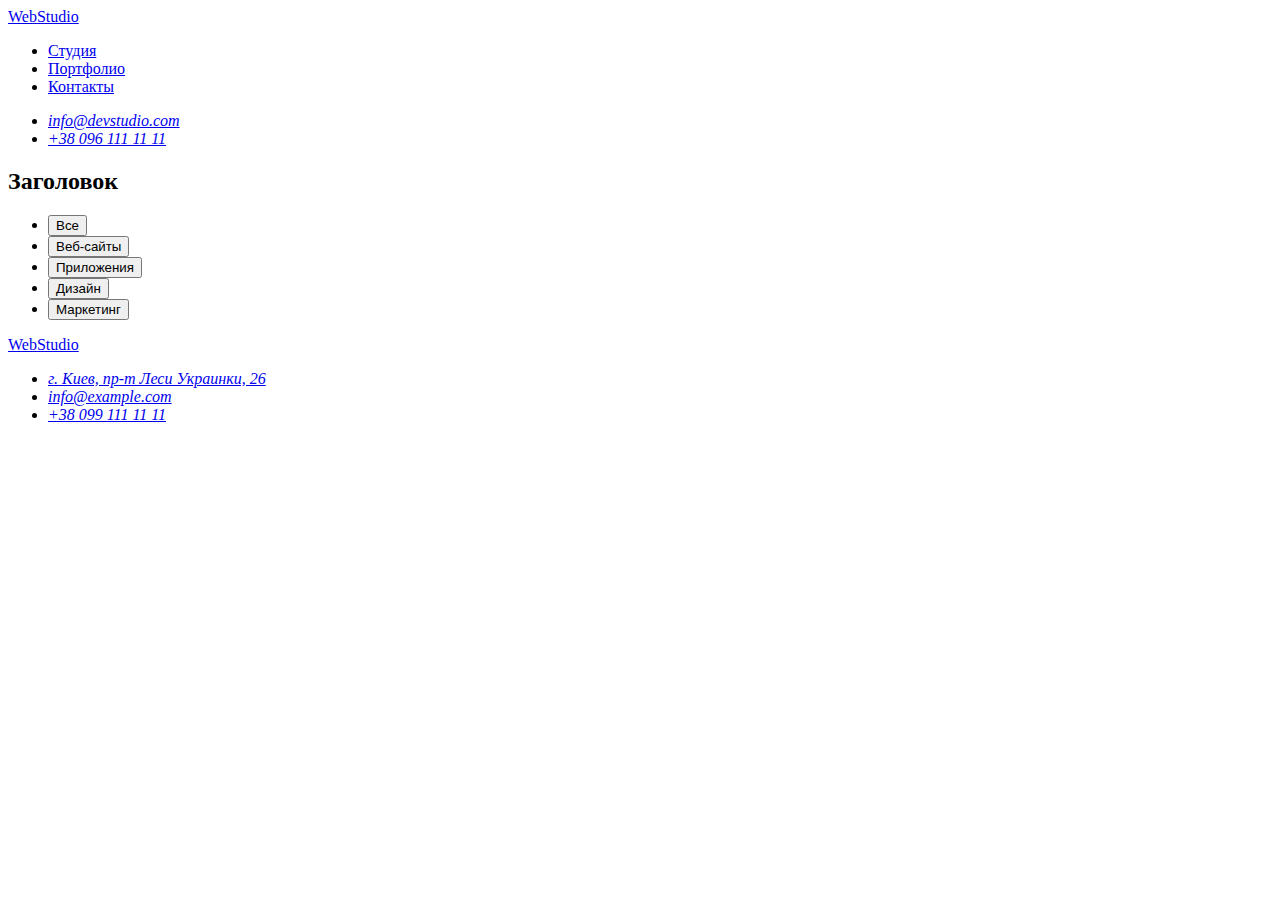
==== portfolio.html @ 2a9aff3a "portfolio1" ====
<!DOCTYPE html>
<html lang="en">
<head>
    <meta charset="UTF-8">
    <meta name="viewport" content="width=device-width, initial-scale=1.0">
    <title>Document</title>
</head>
<body>
    <header>
        <nav>
        <a href="/" lang="en"><span>Web</span>Studio</a>
        <ul>
            <li>
                <a href="index.html">Студия</a>
            </li>
            <li>
                <a href="portfolio.html">Портфолио</a>
            </li>
            <li>
                <a href="#contacts">Контакты</a>
            </li>
        </ul>
    </nav>
    <address>
        <ul>
            <li>
                <a href="mailto:info@devstudio.com">info@devstudio.com</a>
            </li>
            <li>
                <a href="tel:+380961111111">+38 096 111 11 11</a>
            </li>
        </ul>
    </address>
</header>
    <main>
        <!--HERO-->
        <section>
            <h2 class="visually-hidden">Заголовок</h2>
            <ul>
                <li>
                    <button type="button">Все</button>
                </li>
                <li>
                    <button type="button">Веб-сайты</button>
                </li>
                <li>
                    <button type="button">Приложения</button>
                </li>
                <li>
                    <button type="button">Дизайн</button>
                </li>
                <li>
                    <button type="button">Маркетинг</button>
                </li>
            </ul>
        </section>
        <!--PORTFOLIO-->
        <section></section>
    </main>
    <footer id="contacts">
        <div>
            <a href="/" lang="en"><span>Web</span>Studio</a>
            <address>
                <ul>
                    <li>
                        <a href="https://goo.gl/maps/wBqnjVuJjJqZoF6Z9" target="_blank" rel="noreferrer noopener">г. Киев, пр-т
                            Леси Украинки, 26</a>
                    </li>
                    <li>
                        <a href="mailto:info@example.com">info@example.com</a>
                    </li>
                    <li>
                        <a href="tel:+380961111111">+38 099 111 11 11</a>
                    </li>
                </ul>
            </address>
        </div>
    </footer>
</body>
</html>
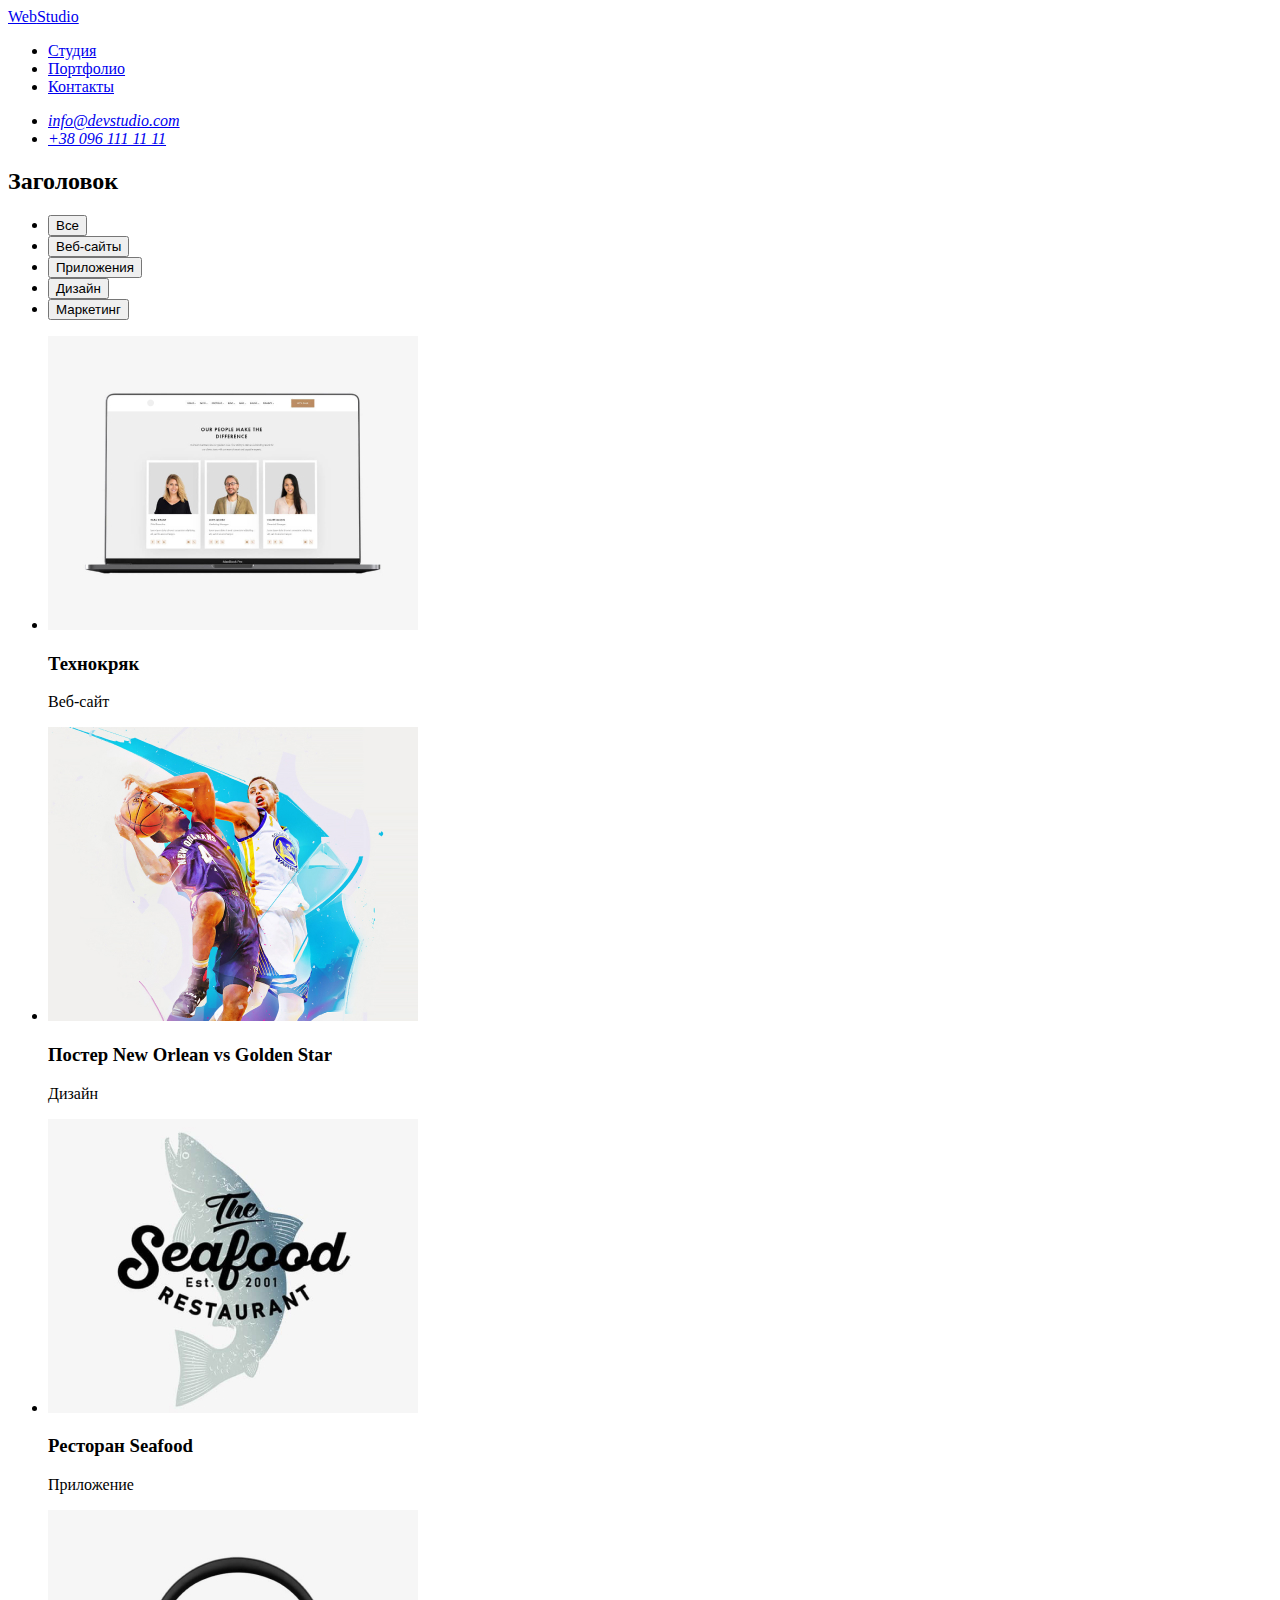
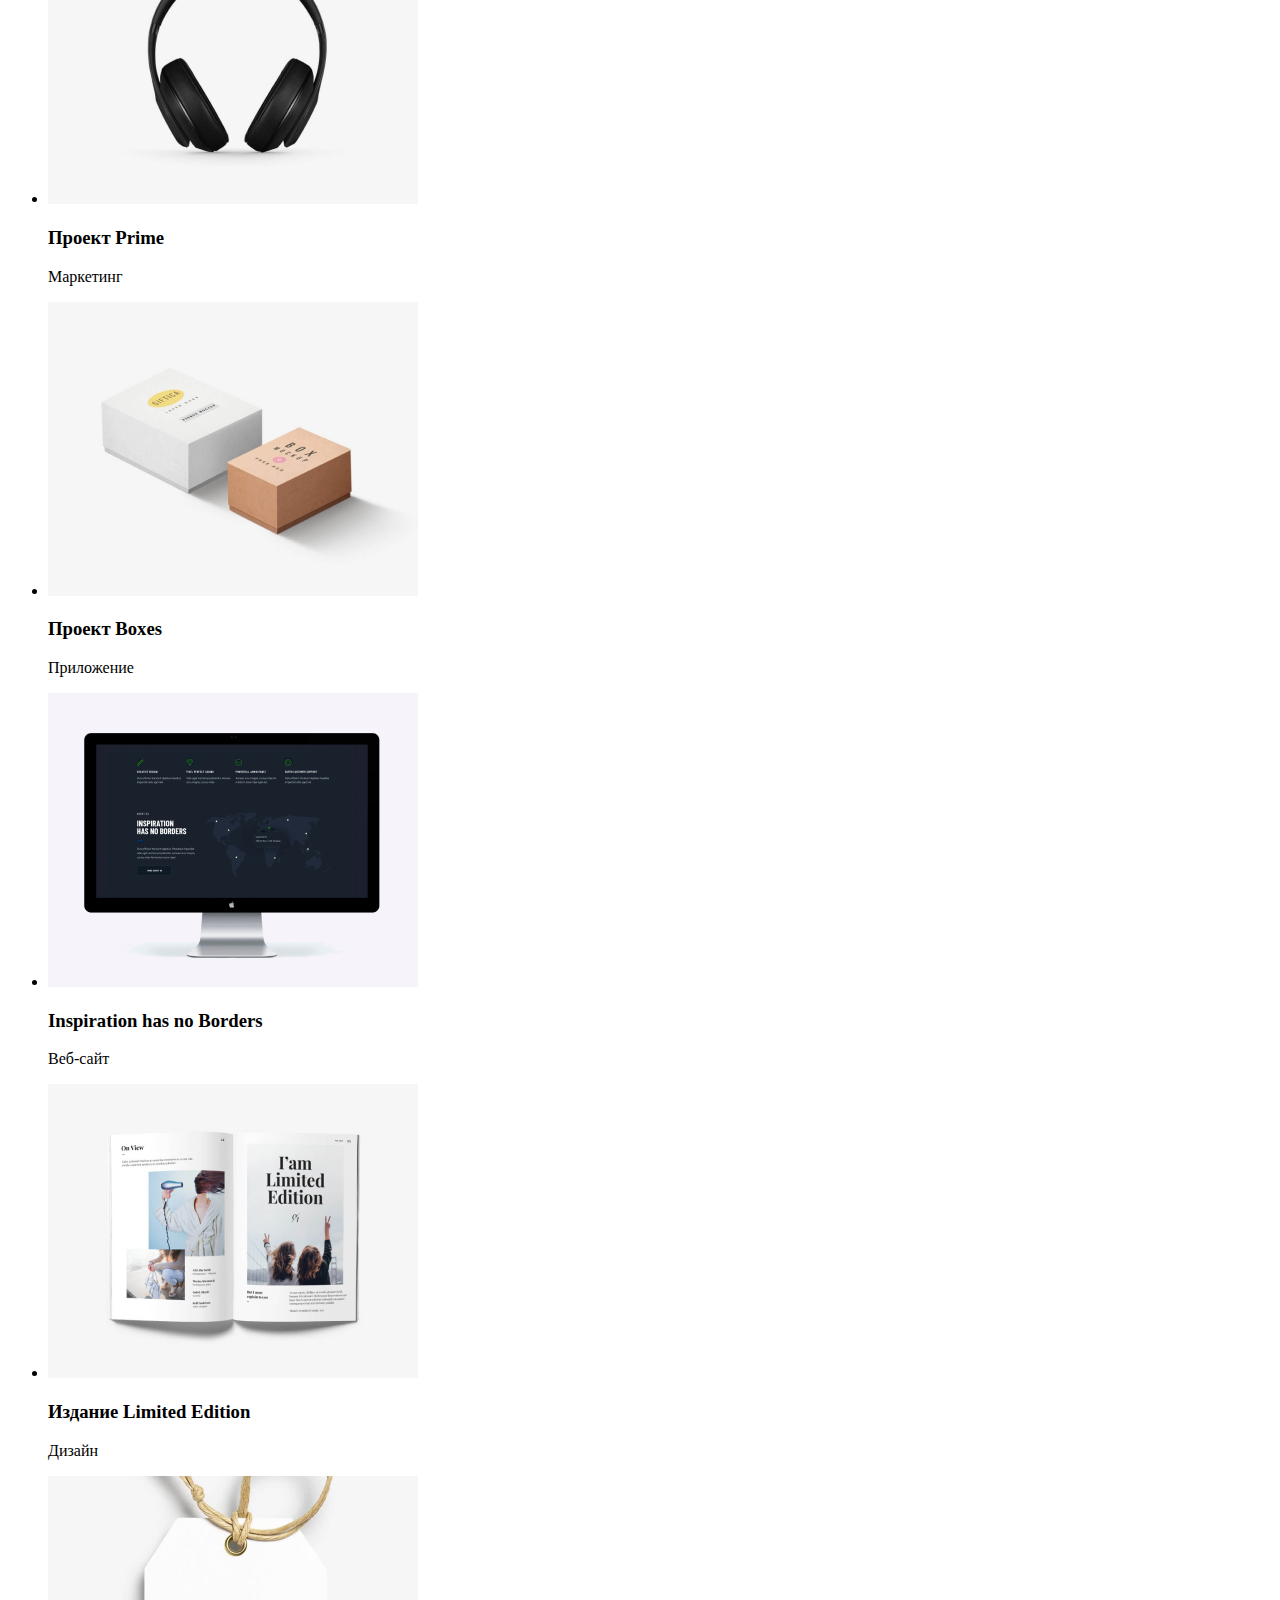
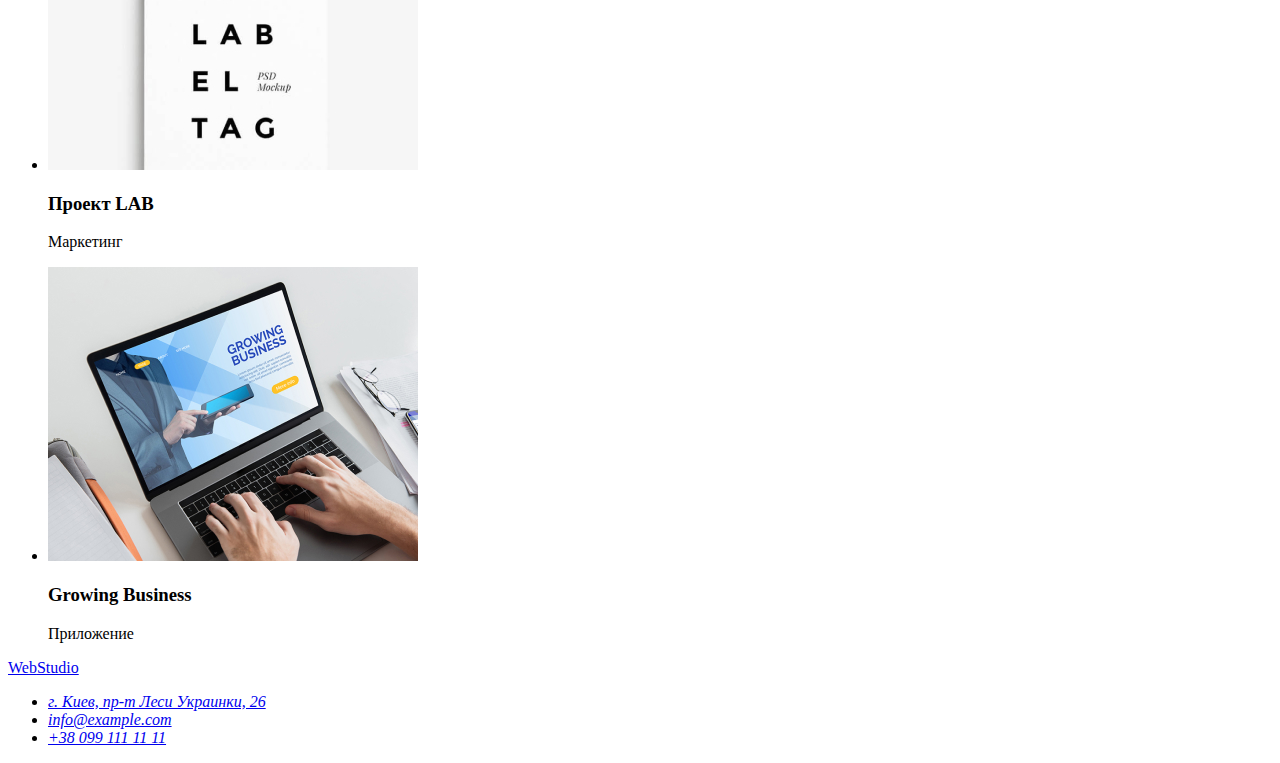
==== commit 13fb2006: "portfolio2" ====
--- a/portfolio.html
+++ b/portfolio.html
@@ -7,26 +7,26 @@
 </head>
 <body>
     <header>
-        <nav>
-        <a href="/" lang="en"><span>Web</span>Studio</a>
-        <ul>
-            <li>
-                <a href="index.html">Студия</a>
+        <nav class="nav">
+        <a href="/" lang="en" class="logo"><span>Web</span>Studio</a>
+        <ul class="list-nav">
+            <li class="list-nav-item">
+                <a href="index.html" class="link-nav">Студия</a>
             </li>
-            <li>
-                <a href="portfolio.html">Портфолио</a>
+            <li class="list-nav-item">
+                <a href="portfolio.html" class="link-nav">Портфолио</a>
             </li>
-            <li>
-                <a href="#contacts">Контакты</a>
+            <li class="list-nav-item">
+                <a href="#contacts" class="link-nav">Контакты</a>
             </li>
         </ul>
     </nav>
-    <address>
-        <ul>
-            <li>
+    <address class="address">
+        <ul class="list-address">
+            <li class="list-address-item">
                 <a href="mailto:info@devstudio.com">info@devstudio.com</a>
             </li>
-            <li>
+            <li class="list-address-item">
                 <a href="tel:+380961111111">+38 096 111 11 11</a>
             </li>
         </ul>
@@ -34,8 +34,8 @@
 </header>
     <main>
         <!--HERO-->
+        <h2 class="visually-hidden">Заголовок</h2>
         <section>
-            <h2 class="visually-hidden">Заголовок</h2>
             <ul>
                 <li>
                     <button type="button">Все</button>
@@ -55,7 +55,55 @@
             </ul>
         </section>
         <!--PORTFOLIO-->
-        <section></section>
+        <section>
+            <ul>
+                <li>
+                    <img src="./images/portfolio/portfolio-1.jpg" alt="Веб-сайт" width="370" height="294">
+                    <h3>Технокряк</h3>
+                    <p>Веб-сайт</p>
+                </li>
+                <li>
+                    <img src="./images/portfolio/portfolio-2.jpg" alt="Дизайн" width="370" height="294">
+                    <h3>Постер New Orlean vs Golden Star</h3>
+                    <p>Дизайн</p>
+                </li>
+                <li>
+                    <img src="./images/portfolio/portfolio-3.jpg" alt="Приложение" width="370" height="294">
+                    <h3>Ресторан Seafood</h3>
+                    <p>Приложение</p>
+                </li>
+                <li>
+                    <img src="./images/portfolio/portfolio-4.jpg" alt="Маркетинг" width="370" height="294">
+                    <h3>Проект Prime</h3>
+                    <p>Маркетинг</p>
+                </li>
+                <li>
+                    <img src="./images/portfolio/portfolio-5.jpg" alt="Приложение" width="370" height="294">
+                    <h3>Проект Boxes</h3>
+                    <p>Приложение</p>
+                </li>
+                <li>
+                    <img src="./images/portfolio/portfolio-6.jpg" alt="Веб-сайт" width="370" height="294">
+                    <h3>Inspiration has no Borders</h3>
+                    <p>Веб-сайт</p>
+                </li>
+                <li>
+                    <img src="./images/portfolio/portfolio-7.jpg" alt="Дизайн" width="370" height="294">
+                    <h3>Издание Limited Edition</h3>
+                    <p>Дизайн</p>
+                </li>
+                <li>
+                    <img src="./images/portfolio/portfolio-8.jpg" alt="Маркетинг" width="370" height="294">
+                    <h3>Проект LAB</h3>
+                    <p>Маркетинг</p>
+                </li>
+                <li>
+                    <img src="./images/portfolio/portfolio-9.jpg" alt="Приложение" width="370" height="294">
+                    <h3>Growing Business</h3>
+                    <p>Приложение</p>
+                </li>
+            </ul>
+        </section>
     </main>
     <footer id="contacts">
         <div>
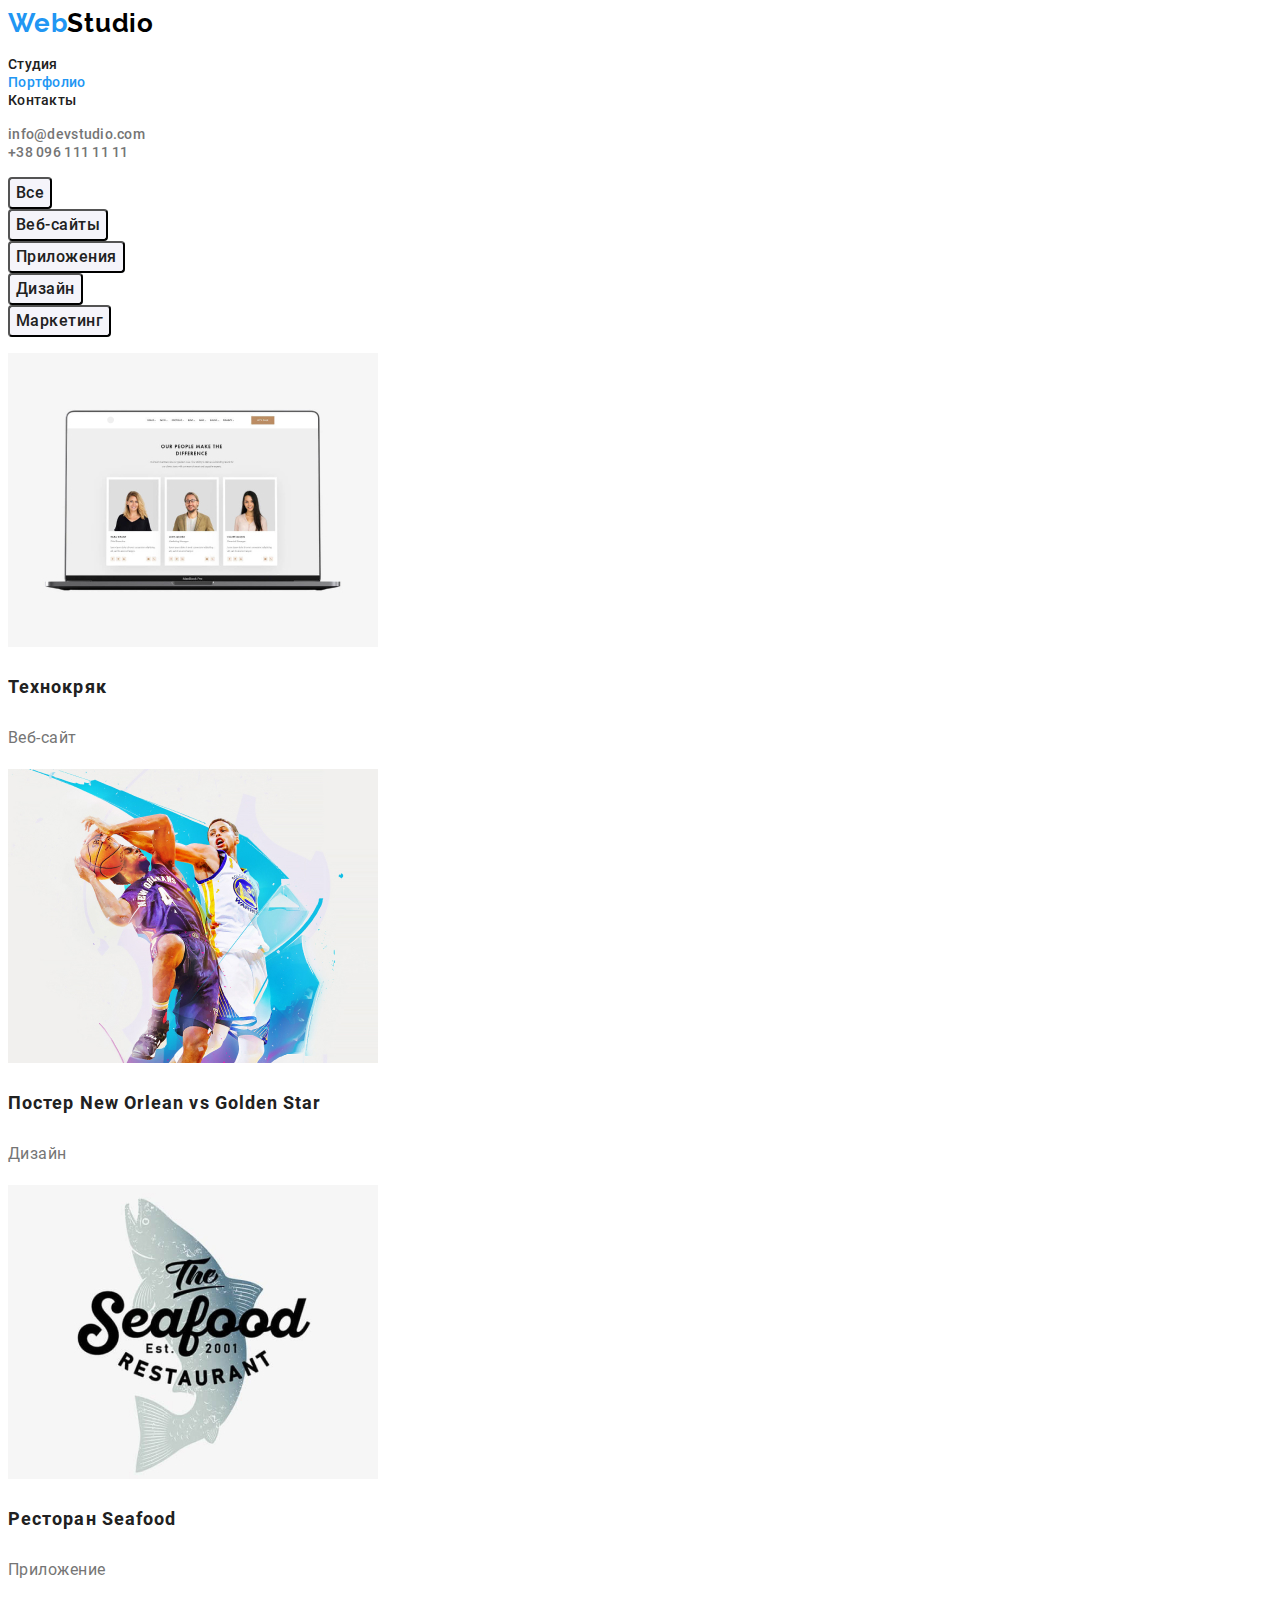
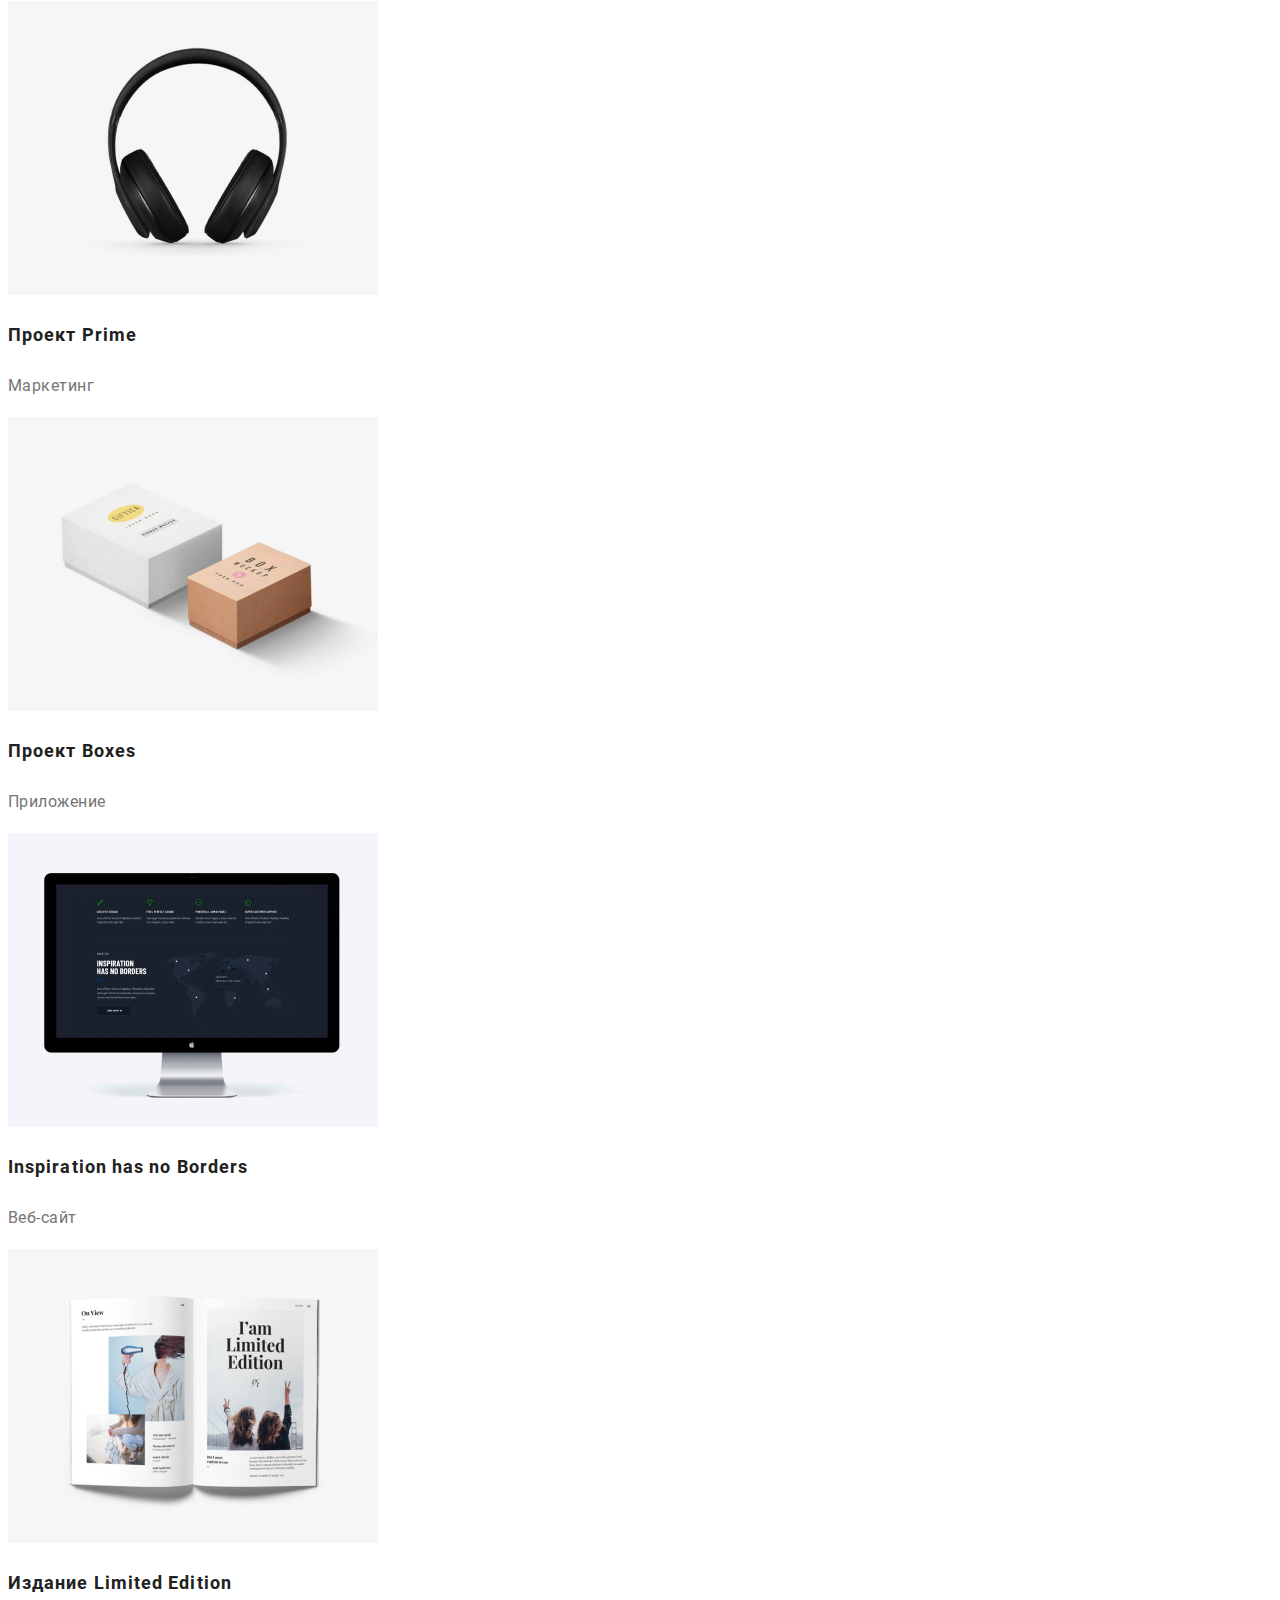
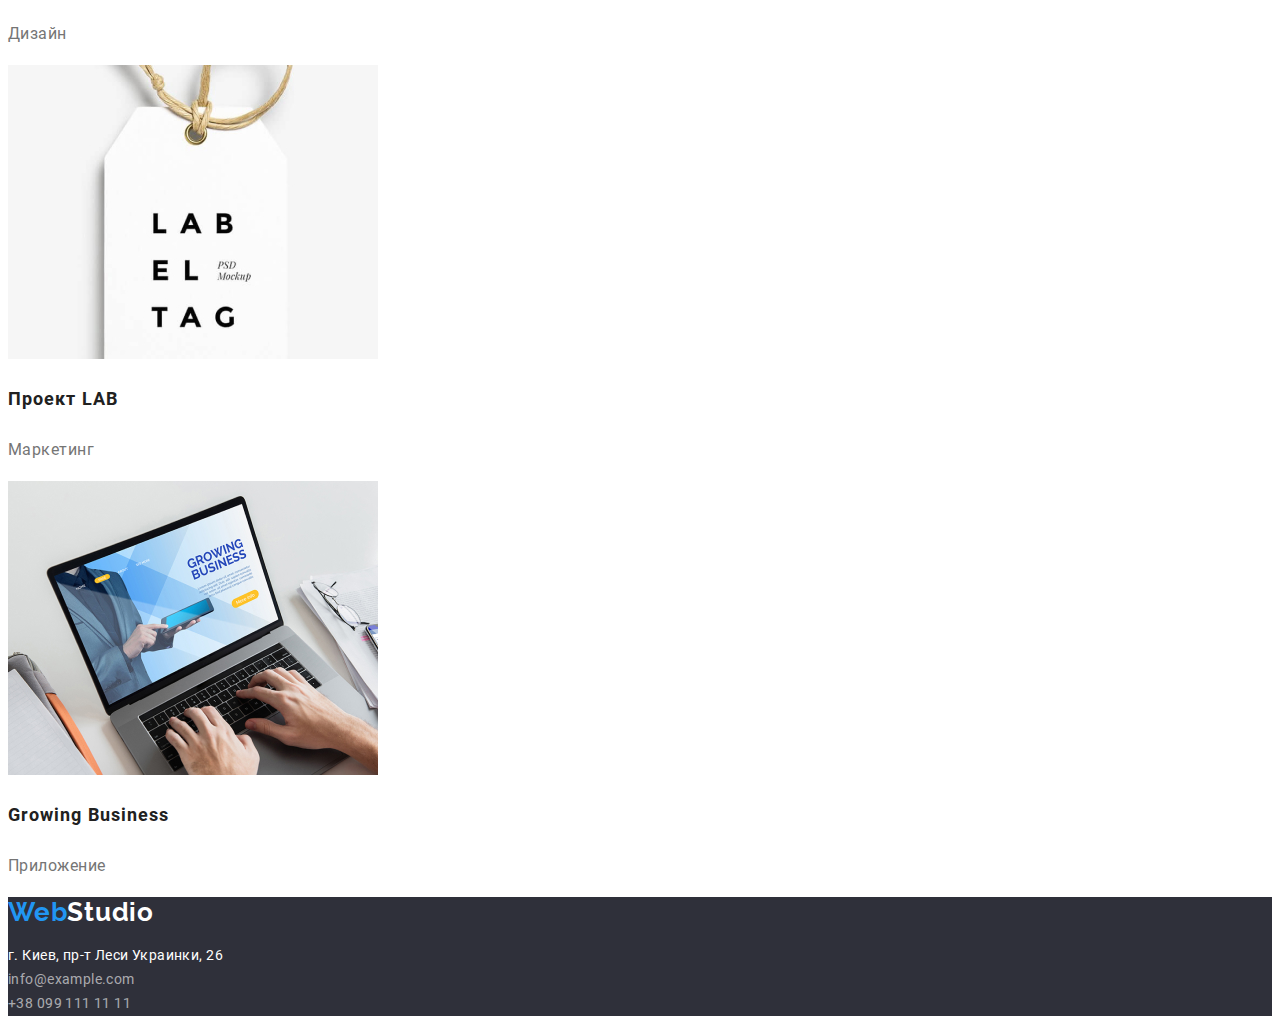
==== commit 1aa0f939: "css1" ====
--- a/portfolio.html
+++ b/portfolio.html
@@ -3,122 +3,125 @@
 <head>
     <meta charset="UTF-8">
     <meta name="viewport" content="width=device-width, initial-scale=1.0">
+    <link rel="stylesheet" href="./css/fonts.css">
+    <link rel="stylesheet" href="./css/styles.css">
     <title>Document</title>
 </head>
 <body>
-    <header>
+    <header class="header">
         <nav class="nav">
-        <a href="/" lang="en" class="logo"><span>Web</span>Studio</a>
-        <ul class="list-nav">
-            <li class="list-nav-item">
-                <a href="index.html" class="link-nav">Студия</a>
-            </li>
-            <li class="list-nav-item">
-                <a href="portfolio.html" class="link-nav">Портфолио</a>
-            </li>
-            <li class="list-nav-item">
-                <a href="#contacts" class="link-nav">Контакты</a>
-            </li>
-        </ul>
-    </nav>
-    <address class="address">
-        <ul class="list-address">
-            <li class="list-address-item">
-                <a href="mailto:info@devstudio.com">info@devstudio.com</a>
-            </li>
-            <li class="list-address-item">
-                <a href="tel:+380961111111">+38 096 111 11 11</a>
-            </li>
-        </ul>
-    </address>
-</header>
+            <a href="/" lang="en" class="logo"><span class="span-logo">Web</span>Studio</a>
+            <ul class="nav-list">
+                <li class="nav-list-item">
+                    <a href="index.html" class="link-nav">Студия</a>
+                </li>
+                <li class="list-nav-item">
+                    <a href="portfolio.html" class="link-nav current">Портфолио</a>
+                </li>
+                <li class="list-nav-item">
+                    <a href="#contacts" class="link-nav">Контакты</a>
+                </li>
+            </ul>
+        </nav>
+        <address class="address">
+            <ul class="list-address">
+                <li class="list-address-item">
+                    <a href="mailto:info@devstudio.com" class="address-link">info@devstudio.com</a>
+                </li>
+                <li class="list-address-item">
+                    <a href="tel:+380961111111" class="address-link">+38 096 111 11 11</a>
+                </li>
+            </ul>
+        </address>
+    </header>
     <main>
         <!--HERO-->
-        <h2 class="visually-hidden">Заголовок</h2>
-        <section>
-            <ul>
-                <li>
-                    <button type="button">Все</button>
+        <h1 class="visually-hidden">Заголовок</h1>
+        <section class="portfolio-hero">
+            <ul class="portfolio-hero-list">
+                <li class="portfolio-hero-list-item">
+                    <button class="portfolio-btn" type="button">Все</button>
                 </li>
-                <li>
-                    <button type="button">Веб-сайты</button>
+                <li class="portfolio-hero-list-item">
+                    <button class="portfolio-btn" type="button">Веб-сайты</button>
                 </li>
-                <li>
-                    <button type="button">Приложения</button>
+                <li class="portfolio-hero-list-item">
+                    <button class="portfolio-btn" type="button">Приложения</button>
                 </li>
-                <li>
-                    <button type="button">Дизайн</button>
+                <li class="portfolio-hero-list-item">
+                    <button class="portfolio-btn" type="button">Дизайн</button>
                 </li>
-                <li>
-                    <button type="button">Маркетинг</button>
+                <li class="portfolio-hero-list-item">
+                    <button class="portfolio-btn" type="button">Маркетинг</button>
                 </li>
             </ul>
         </section>
         <!--PORTFOLIO-->
-        <section>
-            <ul>
-                <li>
-                    <img src="./images/portfolio/portfolio-1.jpg" alt="Веб-сайт" width="370" height="294">
-                    <h3>Технокряк</h3>
-                    <p>Веб-сайт</p>
+        <section class="portfolio">
+            <h2 class="visually-hidden">Портфолыо</h2>
+            <ul class="portfolio-list">
+                <li class="portfolio-list-item">
+                    <img class="portfolio-img" src="./images/portfolio/portfolio-1.jpg" alt="Веб-сайт" width="370" height="294">
+                    <h3 class="portfolio-title">Технокряк</h3>
+                    <p class="portfolio-discription">Веб-сайт</p>
                 </li>
-                <li>
-                    <img src="./images/portfolio/portfolio-2.jpg" alt="Дизайн" width="370" height="294">
-                    <h3>Постер New Orlean vs Golden Star</h3>
-                    <p>Дизайн</p>
+                <li class="portfolio-list-item">
+                    <img class="portfolio-img" src="./images/portfolio/portfolio-2.jpg" alt="Дизайн" width="370" height="294">
+                    <h3 class="portfolio-title">Постер New Orlean vs Golden Star</h3>
+                    <p class="portfolio-discription">Дизайн</p>
                 </li>
-                <li>
-                    <img src="./images/portfolio/portfolio-3.jpg" alt="Приложение" width="370" height="294">
-                    <h3>Ресторан Seafood</h3>
-                    <p>Приложение</p>
+                <li class="portfolio-list-item">
+                    <img class="portfolio-img" src="./images/portfolio/portfolio-3.jpg" alt="Приложение" width="370" height="294">
+                    <h3 class="portfolio-title">Ресторан Seafood</h3>
+                    <p class="portfolio-discription">Приложение</p>
                 </li>
-                <li>
-                    <img src="./images/portfolio/portfolio-4.jpg" alt="Маркетинг" width="370" height="294">
-                    <h3>Проект Prime</h3>
-                    <p>Маркетинг</p>
+                <li class="portfolio-list-item">
+                    <img class="portfolio-img" src="./images/portfolio/portfolio-4.jpg" alt="Маркетинг" width="370" height="294">
+                    <h3 class="portfolio-title">Проект Prime</h3>
+                    <p class="portfolio-discription">Маркетинг</p>
                 </li>
-                <li>
-                    <img src="./images/portfolio/portfolio-5.jpg" alt="Приложение" width="370" height="294">
-                    <h3>Проект Boxes</h3>
-                    <p>Приложение</p>
+                <li class="portfolio-list-item">
+                    <img class="portfolio-img" src="./images/portfolio/portfolio-5.jpg" alt="Приложение" width="370" height="294">
+                    <h3 class="portfolio-title">Проект Boxes</h3>
+                    <p class="portfolio-discription">Приложение</p>
                 </li>
-                <li>
-                    <img src="./images/portfolio/portfolio-6.jpg" alt="Веб-сайт" width="370" height="294">
-                    <h3>Inspiration has no Borders</h3>
-                    <p>Веб-сайт</p>
+                <li class="portfolio-list-item">
+                    <img class="portfolio-img" src="./images/portfolio/portfolio-6.jpg" alt="Веб-сайт" width="370" height="294">
+                    <h3 class="portfolio-title">Inspiration has no Borders</h3>
+                    <p class="portfolio-discription">Веб-сайт</p>
                 </li>
-                <li>
-                    <img src="./images/portfolio/portfolio-7.jpg" alt="Дизайн" width="370" height="294">
-                    <h3>Издание Limited Edition</h3>
-                    <p>Дизайн</p>
+                <li class="portfolio-list-item">
+                    <img class="portfolio-img" src="./images/portfolio/portfolio-7.jpg" alt="Дизайн" width="370" height="294">
+                    <h3 class="portfolio-title">Издание Limited Edition</h3>
+                    <p class="portfolio-discription">Дизайн</p>
                 </li>
-                <li>
-                    <img src="./images/portfolio/portfolio-8.jpg" alt="Маркетинг" width="370" height="294">
-                    <h3>Проект LAB</h3>
-                    <p>Маркетинг</p>
+                <li class="portfolio-list-item">
+                    <img class="portfolio-img" src="./images/portfolio/portfolio-8.jpg" alt="Маркетинг" width="370" height="294">
+                    <h3 class="portfolio-title">Проект LAB</h3>
+                    <p class="portfolio-discription">Маркетинг</p>
                 </li>
-                <li>
-                    <img src="./images/portfolio/portfolio-9.jpg" alt="Приложение" width="370" height="294">
-                    <h3>Growing Business</h3>
-                    <p>Приложение</p>
+                <li class="portfolio-list-item">
+                    <img class="portfolio-img" src="./images/portfolio/portfolio-9.jpg" alt="Приложение" width="370" height="294">
+                    <h3 class="portfolio-title">Growing Business</h3>
+                    <p class="portfolio-discription">Приложение</p>
                 </li>
             </ul>
         </section>
     </main>
-    <footer id="contacts">
-        <div>
-            <a href="/" lang="en"><span>Web</span>Studio</a>
-            <address>
-                <ul>
-                    <li>
-                        <a href="https://goo.gl/maps/wBqnjVuJjJqZoF6Z9" target="_blank" rel="noreferrer noopener">г. Киев, пр-т
-                            Леси Украинки, 26</a>
+    <footer id="contacts" class="footer">
+        <div class="footer-box">
+            <a href="/" lang="en" class="logo logo-dark"><span class="span-logo">Web</span>Studio</a>
+            <address class="address">
+                <ul class="footer-list">
+                    <li class="footer-list-item">
+                        <a href="https://goo.gl/maps/wBqnjVuJjJqZoF6Z9" target="_blank" rel="noreferrer noopener"
+                            class="map-link">г. Киев, пр-т Леси Украинки, 26</a>
                     </li>
-                    <li>
-                        <a href="mailto:info@example.com">info@example.com</a>
+                    <li class="footer-list-item">
+                        <a href="mailto:info@example.com" class="footer-addres-link">info@example.com</a>
                     </li>
-                    <li>
-                        <a href="tel:+380961111111">+38 099 111 11 11</a>
+                    <li class="footer-list-item">
+                        <a href="tel:+380961111111" class="footer-addres-link">+38 099 111 11 11</a>
                     </li>
                 </ul>
             </address>
--- a/css/fonts.css
+++ b/css/fonts.css
@@ -0,0 +1,39 @@
+@font-face {
+  font-family: 'Roboto';
+  src: url('../fonts/Roboto-Bold.woff2') format('woff2'),
+    url('../fonts/Roboto-Bold.woff') format('woff');
+  font-weight: 700;
+  font-style: normal;
+}
+
+@font-face {
+  font-family: 'Roboto';
+  src: url('../fonts/Roboto-Regular.woff2') format('woff2'),
+    url('../fonts/Roboto-Regular.woff') format('woff');
+  font-weight: 400;
+  font-style: normal;
+}
+
+@font-face {
+  font-family: 'Roboto';
+  src: url('../fonts/Roboto-Black.woff2') format('woff2'),
+    url('../fonts/Roboto-Black.woff') format('woff');
+  font-weight: 900;
+  font-style: normal;
+}
+
+@font-face {
+  font-family: 'Roboto';
+  src: url('../fonts/Roboto-Medium.woff2') format('woff2'),
+    url('../fonts/Roboto-Medium.woff') format('woff');
+  font-weight: 500;
+  font-style: normal;
+}
+
+@font-face {
+  font-family: 'Raleway';
+  src: url('../fonts/Raleway-Bold.woff2') format('woff2'),
+    url('../fonts/Raleway-Bold.woff') format('woff');
+  font-weight: bold;
+  font-style: normal;
+}
--- a/css/styles.css
+++ b/css/styles.css
@@ -0,0 +1,255 @@
+:root {
+  --font-family: Roboto, sans-serif;
+  --hover-color: #2196f3;
+  --special-black-color: #212121;
+}
+
+.visually-hidden {
+  position: absolute;
+  width: 1px;
+  height: 1px;
+  margin: -1px;
+  padding: 0;
+  overflow: hidden;
+  border: 0;
+  clip: rect(0 0 0 0);
+}
+
+a {
+  text-decoration: none;
+}
+
+ul {
+  list-style: none;
+  padding: 0;
+}
+
+address {
+  font-style: normal;
+}
+
+/*HEADER*/
+
+.logo {
+  font-family: Raleway, sans-serif;
+  font-style: normal;
+  font-weight: 700;
+  font-size: 26px;
+  line-height: 1.192;
+  letter-spacing: 0.03em;
+  color: #000000;
+}
+.logo-dark {
+  color: #ffffff;
+}
+
+.span-logo {
+  font-family: Raleway, sans-serif;
+  font-style: normal;
+  font-weight: 700;
+  font-size: 26px;
+  line-height: 1.192;
+  letter-spacing: 0.03em;
+  color: var(--hover-color);
+}
+
+.link-nav {
+  font-family: var(--font-family);
+  font-style: normal;
+  font-weight: 500;
+  font-size: 14px;
+  line-height: 1.143;
+  letter-spacing: 0.02em;
+  color: var(--special-black-color);
+}
+
+.address-link {
+  font-family: var(--font-family);
+  font-style: normal;
+  font-weight: 500;
+  font-size: 14px;
+  line-height: 1.143;
+  letter-spacing: 0.02em;
+  color: #757575;
+}
+
+.link-nav:hover,
+.link-nav:focus,
+.address-link:hover,
+.address-link:focus,
+.footer-addres-link:hover,
+.footer-addres-link:focus,
+.map-link:hover,
+.map-link:focus {
+  color: var(--hover-color);
+}
+
+/*HERO*/
+
+.hero-title {
+  font-family: var(--font-family);
+  font-style: normal;
+  font-weight: 900;
+  font-size: 44px;
+  line-height: 1.364;
+  text-align: center;
+  letter-spacing: 0.06em;
+  text-transform: uppercase;
+  color: #ffffff;
+}
+
+.hero-btn {
+  background: var(--hover-color);
+  font-family: var(--font-family);
+  font-style: normal;
+  font-weight: 700;
+  font-size: 16px;
+  line-height: 1.875;
+  display: flex;
+  align-items: center;
+  text-align: center;
+  letter-spacing: 0.06em;
+  border-radius: 4px;
+  color: #ffffff;
+}
+
+.hero-box {
+  background: #2f303a;
+}
+
+/*PRIORITY*/
+
+.priority-title {
+  font-family: var(--font-family);
+  font-style: normal;
+  font-weight: 700;
+  font-size: 14px;
+  line-height: 1.143;
+  letter-spacing: 0.03em;
+  text-transform: uppercase;
+  color: var(--special-black-color);
+}
+.priority-discription {
+  font-family: var(--font-family);
+  font-style: normal;
+  font-weight: 400;
+  font-size: 14px;
+  line-height: 1.714;
+  letter-spacing: 0.03em;
+  color: #757575;
+}
+
+/*WORK*/
+
+.work-title,
+.team-title {
+  font-family: var(--font-family);
+  font-style: normal;
+  font-weight: 700;
+  font-size: 36px;
+  line-height: 1.167;
+  text-align: center;
+  letter-spacing: 0.03em;
+  color: var(--special-black-color);
+}
+
+/*TEAM*/
+
+.team-list-title {
+  font-family: var(--font-family);
+  font-style: normal;
+  font-weight: 500;
+  font-size: 16px;
+  line-height: 1.188;
+  text-align: center;
+  letter-spacing: 0.03em;
+  color: var(--special-black-color);
+}
+
+.team-discription {
+  font-family: var(--font-family);
+  font-style: normal;
+  font-weight: 400;
+  font-size: 16px;
+  line-height: 1.188;
+  text-align: center;
+  letter-spacing: 0.03em;
+  color: #757575;
+}
+
+/*FOOTER*/
+
+.map-link {
+  font-family: var(--font-family);
+  font-style: normal;
+  font-weight: 400;
+  font-size: 14px;
+  line-height: 1.714;
+  letter-spacing: 0.03em;
+  color: #ffffff;
+}
+
+.footer-addres-link {
+  font-family: var(--font-family);
+  font-style: normal;
+  font-weight: 400;
+  font-size: 14px;
+  line-height: 1.714;
+  letter-spacing: 0.03em;
+  color: rgba(255, 255, 255, 0.6);
+}
+
+.footer-box {
+  background: #2f303a;
+}
+
+/*PORTFOLIO-HERO*/
+
+.portfolio-btn {
+  font-family: var(--font-family);
+  font-style: normal;
+  font-weight: 500;
+  font-size: 16px;
+  line-height: 1.625;
+  text-align: center;
+  letter-spacing: 0.03em;
+  color: #ffffff;
+}
+
+.portfolio-btn {
+  background: #f5f4fa;
+  border-radius: 4px;
+  color: var(--special-black-color);
+}
+
+.portfolio-btn:hover,
+.portfolio-btn:focus {
+  background: var(--hover-color);
+  box-shadow: 0px 3px 1px rgba(0, 0, 0, 0.1), 0px 1px 2px rgba(0, 0, 0, 0.08),
+    0px 2px 2px rgba(0, 0, 0, 0.12);
+  border-radius: 4px;
+  color: #ffffff;
+}
+
+.portfolio-title {
+  font-family: var(--font-family);
+  font-style: normal;
+  font-weight: 700;
+  font-size: 18px;
+  line-height: 2;
+  letter-spacing: 0.06em;
+  color: var(--special-black-color);
+}
+
+.portfolio-discription {
+  font-family: var(--font-family);
+  font-style: normal;
+  font-weight: 400;
+  font-size: 16px;
+  line-height: 1.875;
+  letter-spacing: 0.03em;
+  color: #757575;
+}
+.current {
+  color: var(--hover-color);
+}
